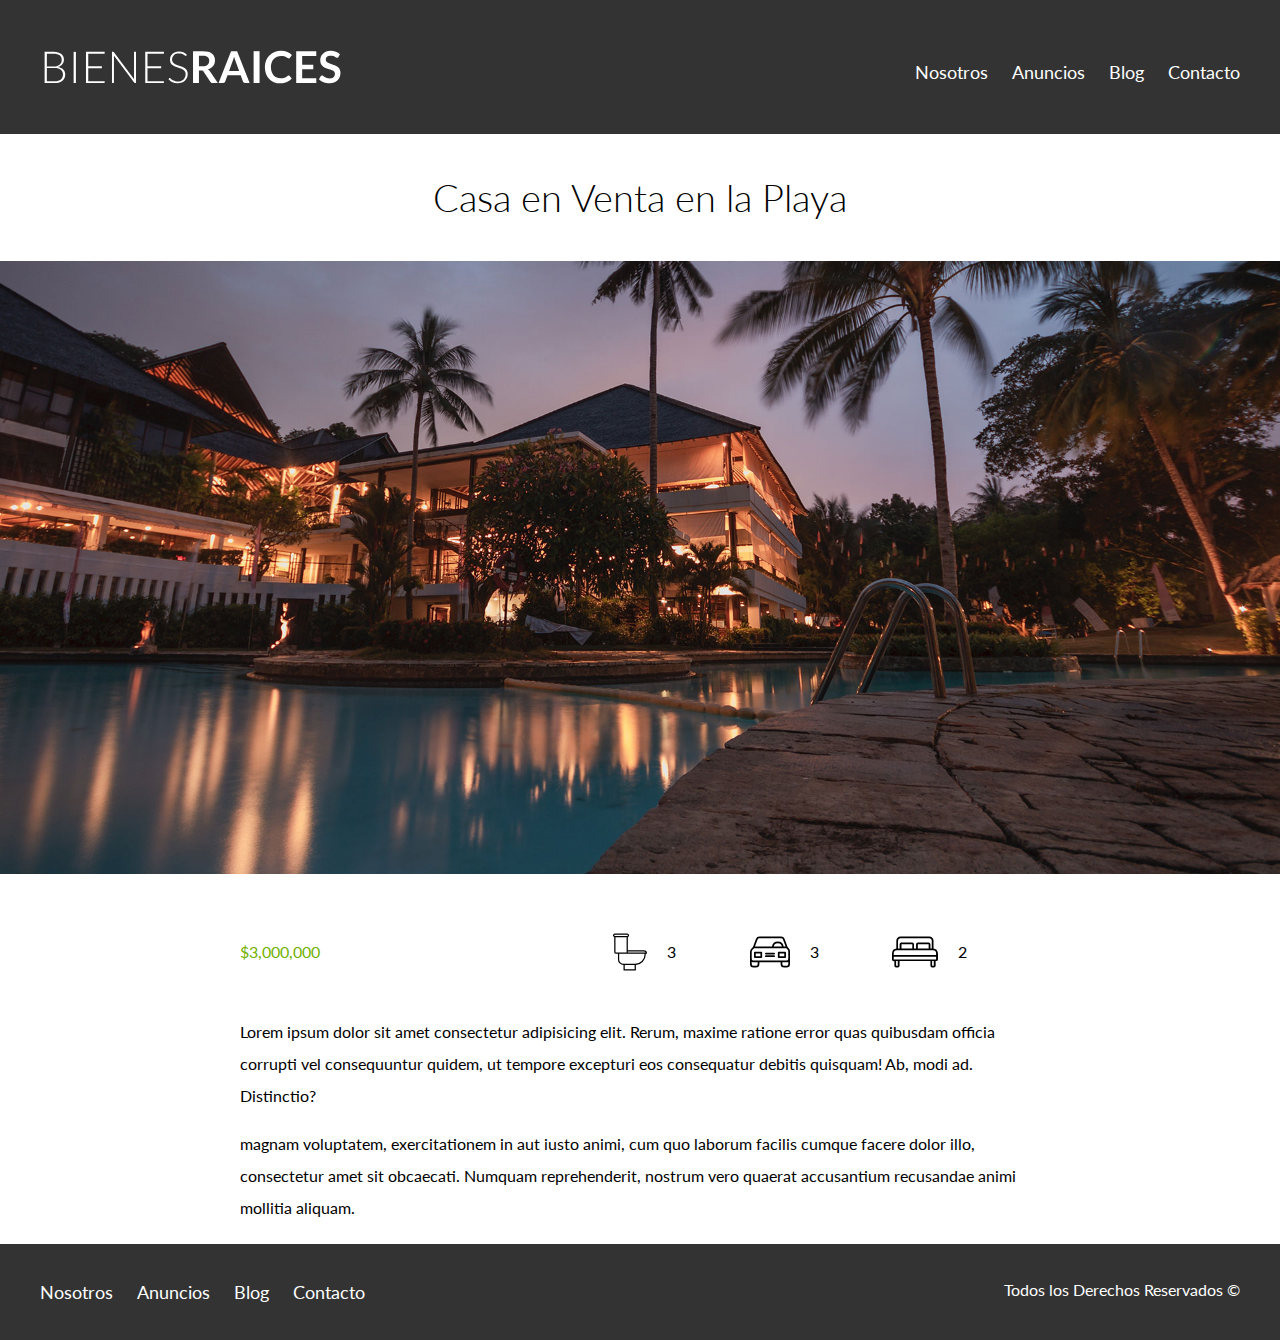
==== anuncio.html @ 2a156c4f "Subiendo los primeros archivos" ====
<!DOCTYPE html>
<html lang="en">

<head>
    <meta charset="UTF-8" />
    <meta name="viewport" content="width=device-width, initial-scale=1.0" />
    <title>Bienes Raíces</title>
    <link href="https://fonts.googleapis.com/css?family=Lato:300,400,700,900&display=swap" rel="stylesheet" />
    <link rel="stylesheet" href="css/normalize.css" />
    <link rel="stylesheet" href="css/styles.css" />
</head>

<body>
    <header class="site-header">
        <div class="contenedor contenido-header">
            <div class="barra">
                <a href="/">
                    <img src="img/logo.svg" alt="Logotipo de Bienes Raíces" />
                </a>

                <nav class="navegacion">
                    <a href="nosotros.html">Nosotros</a>
                    <a href="anuncios.html">Anuncios</a>
                    <a href="blog.html">Blog</a>
                    <a href="contacto.html">Contacto</a>
                </nav>
            </div>
        </div>
        <!-- contenedor -->
    </header>

    <h1 class="fw-300 centrar-texto">Casa en Venta en la Playa</h1>
    <img src="img/destacada.jpg" alt="Imagen Anuncio">

    <main class="contenedor seccion contenido-centrado">
        <div class="resumen-propiedad">
            <p class="precio">$3,000,000</p>
            <ul class="iconos-caracteristicas">
                <li>
                    <img src="img/icono_wc.svg" alt="icono wc" />
                    <p>3</p>
                </li>
                <li>
                    <img src="img/icono_estacionamiento.svg" alt="icono autos" />
                    <p>3</p>
                </li>
                <li>
                    <img src="img/icono_dormitorio.svg" alt="icono habitaciones" />
                    <p>2</p>
                </li>
            </ul>
        </div> <!-- .resumen-propiedad -->

        <p>Lorem ipsum dolor sit amet consectetur adipisicing elit. Rerum, maxime ratione error quas quibusdam officia
            corrupti vel consequuntur quidem, ut tempore excepturi eos consequatur debitis quisquam! Ab, modi ad.
            Distinctio?</p>

        <p> magnam voluptatem, exercitationem in aut iusto animi, cum quo laborum facilis cumque facere dolor illo,
            consectetur amet sit obcaecati. Numquam reprehenderit, nostrum vero quaerat accusantium recusandae animi
            mollitia aliquam.</p>

    </main>

    <footer class="site-footer seccion">
        <div class="contenedor contenedor-footer">
            <nav class="navegacion">
                <a href="nosotros.html">Nosotros</a>
                <a href="anuncios.html">Anuncios</a>
                <a href="blog.html">Blog</a>
                <a href="contacto.html">Contacto</a>
            </nav>
            <p class="copyright">Todos los Derechos Reservados &copy;</p>
        </div>
    </footer>
</body>

</html>
---- css/styles.css ----
html {
	box-sizing: border-box;
	font-size: 62.5%; /** Reset para REMS - 1rem = 10px **/
}
*,
*:before,
*:after {
	box-sizing: inherit;
}
body {
	font-family: 'Lato', sans-serif;
	font-size: 1.6rem;
	line-height: 2;
}

/* Globales */
img {
	max-width: 100%;
}
.contenedor {
	max-width: 120rem; /** =1200px; **/
	width: 95%;
	margin: 0 auto;
}
h1 {
	font-size: 3.8rem;
}
h2 {
	font-size: 3.4rem;
}
h3 {
	font-size: 3rem;
}
h4 {
	font-size: 2.6rem;
}

/* Utilidades*/
.seccion {
	margin-top: 2rem;
	margin-bottom: 2rem;
}
.fw-300 {
	font-weight: 300;
}
.centrar-texto {
	text-align: center;
}
.d-block {
	display: block !important;
}
.contenido-centrado {
	max-width: 800px;
}

/** Botones **/
.boton {
	color: #ffffff;
	font-weight: 700;
	text-decoration: none;
	font-size: 1.8rem;
	padding: 1rem 3rem;
	text-transform: uppercase;
	margin-top: 3rem;
	display: inline-block;
	text-align: center;
	border: none;
	display: block;
	flex: 0 0 100%;
}
@media (min-width: 768px) {
	.boton {
		display: inline-block;
		flex: 0 0 auto;
	}
}
.boton:hover {
	cursor: pointer;
}
.boton-amarillo {
	background-color: #e08709;
}
.boton-verde {
	background-color: #71b100;
}

/* Header */
.site-header {
	background-color: #333333;
	/*background: linear-gradient(to left, #333333, #e08709);*/
	padding: 1rem 0 3rem 0;
}
.site-header.inicio {
	background-image: url(../img/header.jpg);
	background-position: center center;
	background-size: cover;
	height: 100vh;
	min-height: 60rem;
}
.contenido-header {
	height: 100%;
	display: flex;
	flex-direction: column;
	justify-content: space-between;
	text-align: center;
}
@media (min-width: 768px) {
	.contenido-header {
		text-align: left;
	}
}
.contenido-header h1 {
	color: #ffffff;
	padding-bottom: 2rem;
	max-width: 60rem;
	line-height: 2;
}
.barra {
	padding-top: 3rem;
}
@media (min-width: 768px) {
	.barra {
		display: flex;
		justify-content: space-between;
		align-items: center;
	}
}

/** Navegación **/
.navegacion a {
	color: #ffffff;
	text-decoration: none;
	font-size: 2.2rem;
	display: block;
	text-align: center;
}
@media (min-width: 768px) {
	.navegacion a {
		display: inline-block;
		margin-right: 2rem;
		font-size: 1.8rem;
	}
	.navegacion a:last-of-type {
		margin-right: 0;
	}
}
.navegacion a:hover {
	color: #71b100;
}

/** Mobile-menu **/
.mobile-menu a {
	text-align: center;
}
.mobile-menu img {
	width: 5rem;
}
@media (min-width: 768px) {
	.mobile-menu {
		display: none;
	}
}
#navegacion:target {
	display: block;
}
.navegacion {
	display: none;
}
@media (min-width: 768px) {
	.navegacion {
		display: block;
	}
}

/** Íconos Nosotros **/
@media (min-width: 768px) {
	.iconos-nosotros {
		display: flex;
		justify-content: space-between;
	}
}
.icono {
	text-align: center;
	margin-bottom: 3rem;
}
.icono:last-of-type {
	margin-bottom: none;
}
@media (min-width: 768px) {
	.icono {
		flex-basis: calc(33.33% - 4rem);
	}	
}
.icono h3 {
	text-transform: uppercase;
}

/* Anuncios */
@media (min-width: 768px) {
	.contenedor-anuncios {
		display: flex;
		justify-content: space-between;
		flex-wrap: wrap;
	}
}
.anuncio {
	border: 1px solid #b5b5b5;
	background-color: #f5f5f5;
	margin-bottom: 2rem;
}
@media (min-width: 768px) {
	.anuncio {
		flex: 0 0 calc(33.3% - 1rem);
	}	
}
		
.contenido-anuncio {
	padding: 2rem;
}
.contenido-anuncio h3,
.contenido-anuncio p {
	margin: 0;
}
.precio {
	color: #71b100;
}
.iconos-caracteristicas {
	list-style: none;
	padding: 0;
	display: flex;
	justify-content: space-evenly;
	max-width: 500px;
	flex: 1;
}
.iconos-caracteristicas li {
	display: flex;
}
.iconos-caracteristicas li img {
	margin-right: 2rem;
}
.ver-todas {
	display: flex;
	justify-content: flex-end;
}


/** Contacto Home **/
.imagen-contacto {
	background-image: url(../img/encuentra.jpg);
	background-position: center center;
	background-size: cover;
	height: 40rem;
	display: flex;
	align-items: center;
}
.contenido-contacto {
	flex: 0 0 95%;
	color: #ffffff;
}
.contenido-contacto p {
	font-size: 1.8rem;
}

/** Sección inferior **/
@media (min-width: 768px) {
	.seccion-inferior {
		display: flex;
		justify-content: center;
	}
	.blog {
		flex-basis: 60%;
	}
	.testimoniales {
		flex-basis: calc(40% - 2rem);
	}
}
.entrada-blog {
	margin-bottom: 2rem;
}
@media (min-width: 768px) {
	.entrada-blog {
		display: flex;
		justify-content: space-between;
	}	
}
.entrada-blog:last-of-type {
	margin-bottom: 0;
}
@media (min-width: 768px) {
	.entrada-blog .imagen {
		flex-basis: 40%;
	}
	.entrada-blog .texto-entrada {
		flex-basis: calc(60% - 3rem);
	}
}
.texto-entrada a {
	text-decoration: none;
	color: #000000;
}
.texto-entrada h4 {
	margin: 0;
	line-height: 1.4;
}
.texto-entrada h4::after {
	content: ' ';
	display: block;
	width: 15rem;
	height: .5rem;
	background-color: #71b100;
	margin-top: 1rem;
}
.texto-entrada span {
	color: #e08709;
}

/** Testimoniales **/
.testimonial {
	background-color: #71b100;
	font-size: 2.4rem;
	padding: 2rem;
	color: #ffffff;
	border-radius: 2rem;
	line-height: 2.4;
}
.testimonial p {
	text-align: right;
}
.testimonial blockquote::before {
	content: '';
	background-image: url(../img/comilla.svg);
	display: block;
	width: 4rem;
	height: 4rem;
	position: absolute;
	left: -2rem;
}
.testimonial blockquote {
	position: relative;
	padding-left: 5rem;
	font-weight: 300;
}

/** Footer **/
.site-footer {
	background-color: #333333;
	margin: 0;
}
.contenedor-footer {
	padding: 3rem 0;
	text-align: center;
}
@media (min-width: 768px) {
	.contenedor-footer {
		display: flex;
		justify-content: space-between;
	}
}
.site-footer nav {
	display: none;
}
@media (min-width: 768px) {
	.site-footer nav {
		display: block;
	}
}
.copyright {
	margin: 0;
	color: #ffffff;
}

/** INTERNAS **/

/* Nosotros */
@media (min-width: 768px) {
	.contenido-nosotros {
		display: grid;
		grid-template-columns: repeat(2, 1fr);
		grid-column-gap: 2rem;
	}
}
.texto-nosotros blockquote {
	font-weight: 900;
	font-size: 2rem;
	margin: 0;
	padding: 3rem 0;
}

/* Anuncio */
.resumen-propiedad {
	display: flex;
	justify-content: space-between;
	align-items: center;
}

/** Contacto **/
.contacto p {
	font-size: 1.4rem;
	color: #4f4f4f;
	margin: 2rem 0 0 0;
}
legend {
	font-size: 2.4rem;
	color: #4f4f4f;
}
label {
	font-weight: 700;
	text-transform: uppercase;
	display: block;
}
input:not([type="submit"]), textarea, select {
	padding: 1rem;
	display: block;
	width: 100%;
	margin-bottom: 2rem;
	background-color: #e1e1e1;
	border: none;
	border-radius: 1rem;
}
input[type="radio"] {
	width: auto;
	margin: 0;
}
textarea {
	height: 20rem;
}
.forma-contacto {
	max-width: 30rem;
	display: flex;
	justify-content: space-between;
	align-items: center;
}
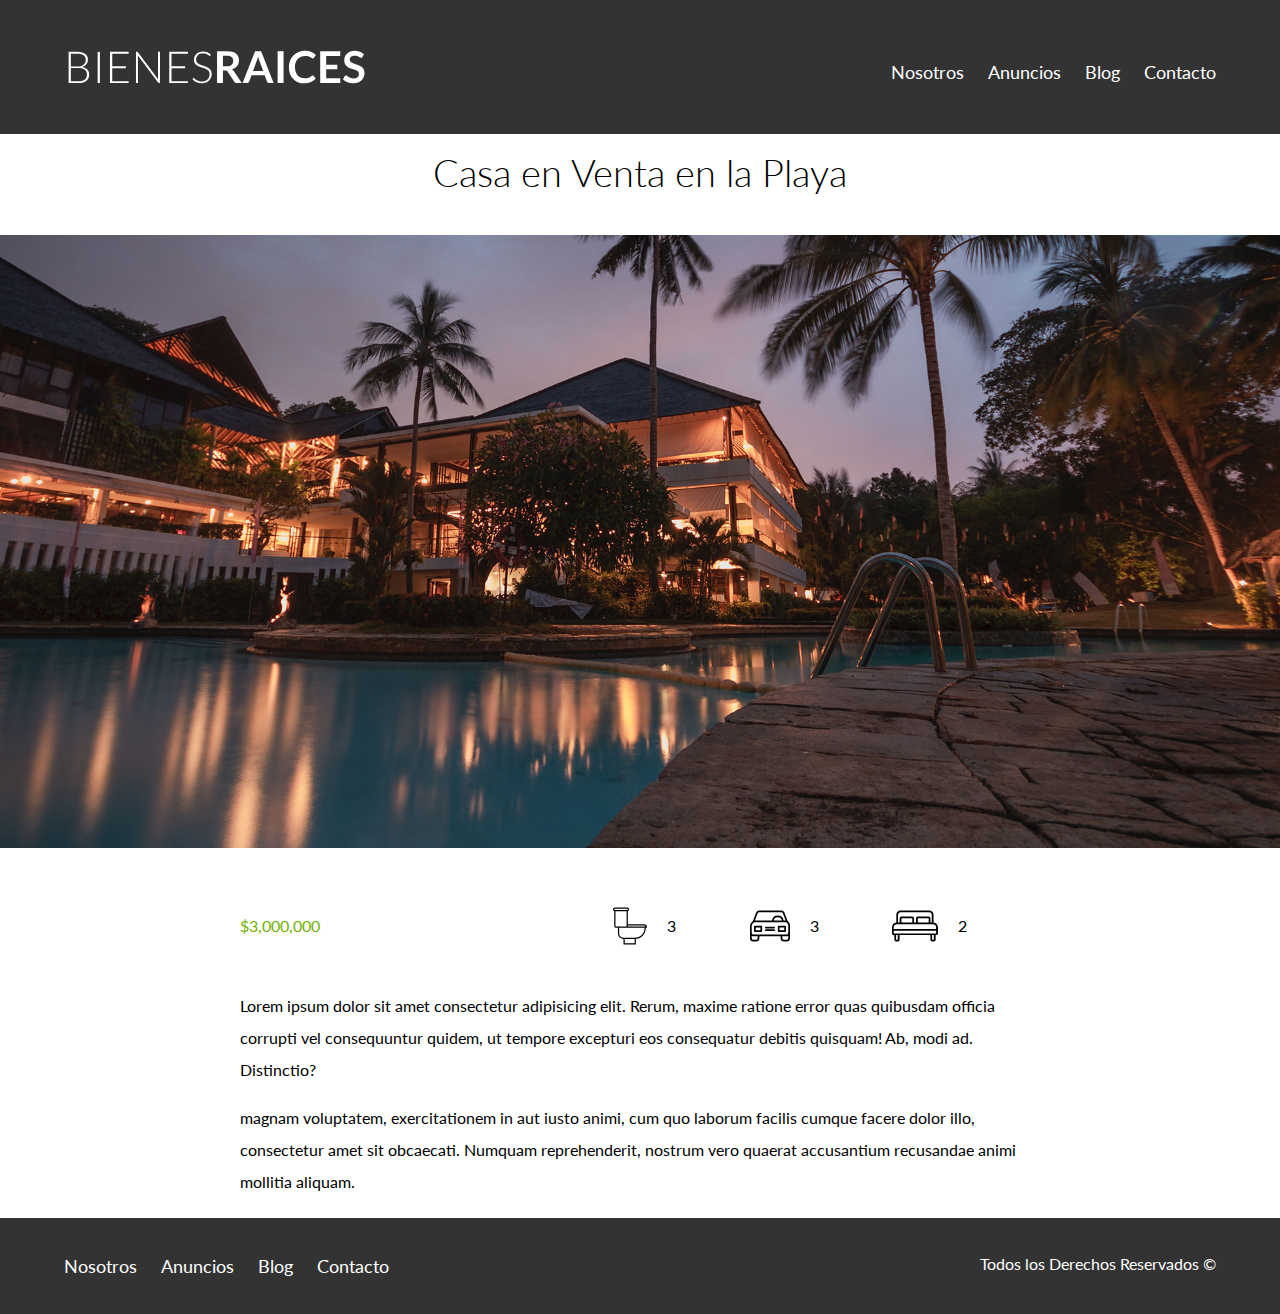
==== commit e7529765: "Reparando el bug del menú responsive" ====
--- a/anuncio.html
+++ b/anuncio.html
@@ -14,11 +14,17 @@
     <header class="site-header">
         <div class="contenedor contenido-header">
             <div class="barra">
-                <a href="/">
+                <a href="/" class="logo">
                     <img src="img/logo.svg" alt="Logotipo de Bienes Raíces" />
                 </a>
 
-                <nav class="navegacion">
+                <div class="menu-movil">
+                    <span></span>
+                    <span></span>
+                    <span></span>
+                </div>
+
+                <nav id="navegacion" class="navegacion">
                     <a href="nosotros.html">Nosotros</a>
                     <a href="anuncios.html">Anuncios</a>
                     <a href="blog.html">Blog</a>
@@ -72,6 +78,9 @@
             <p class="copyright">Todos los Derechos Reservados &copy;</p>
         </div>
     </footer>
+
+    <script src="https://cdnjs.cloudflare.com/ajax/libs/jquery/3.5.1/jquery.min.js" integrity="sha512-bLT0Qm9VnAYZDflyKcBaQ2gg0hSYNQrJ8RilYldYQ1FxQYoCLtUjuuRuZo+fjqhx/qtq/1itJ0C2ejDxltZVFg==" crossorigin="anonymous"></script>
+    <script src="js/scripts.js"></script>
 </body>
 
 </html>--- a/css/styles.css
+++ b/css/styles.css
@@ -19,8 +19,11 @@
 }
 .contenedor {
 	max-width: 120rem; /** =1200px; **/
-	width: 95%;
+	width: 90%;
 	margin: 0 auto;
+}
+h1, h2, h3, h4 {
+	margin-top: 0;
 }
 h1 {
 	font-size: 3.8rem;
@@ -80,8 +83,16 @@
 .boton-amarillo {
 	background-color: #e08709;
 }
+.boton-amarillo:hover {
+	background-color: #c27303;
+	transition: all .4s ease-in-out;
+}
 .boton-verde {
 	background-color: #71b100;
+}
+.boton-verde:hover {
+	background-color: #5c8d06;
+	transition: all .4s ease-in-out;
 }
 
 /* Header */
@@ -111,22 +122,32 @@
 }
 .contenido-header h1 {
 	color: #ffffff;
-	padding-bottom: 2rem;
 	max-width: 60rem;
-	line-height: 2;
+	line-height: 1.4;
 }
 .barra {
 	padding-top: 3rem;
-}
-@media (min-width: 768px) {
-	.barra {
-		display: flex;
-		justify-content: space-between;
-		align-items: center;
+	display: flex;
+	justify-content: space-between;
+	flex-wrap: wrap;
+	align-items: center;
+}
+.barra .logo {
+	margin: 0;
+	width: 80%;
+}
+@media (min-width: 768px) {
+	.barra .logo {
+		width: auto;
 	}
 }
 
 /** Navegación **/
+.navegacion {
+	display: none;
+	width: 100%;
+	margin-top: 2rem;
+}
 .navegacion a {
 	color: #ffffff;
 	text-decoration: none;
@@ -135,6 +156,11 @@
 	text-align: center;
 }
 @media (min-width: 768px) {
+	.navegacion {
+		display: block;
+		width: auto;
+		margin-top: 0;
+	}
 	.navegacion a {
 		display: inline-block;
 		margin-right: 2rem;
@@ -149,26 +175,19 @@
 }
 
 /** Mobile-menu **/
-.mobile-menu a {
-	text-align: center;
-}
-.mobile-menu img {
-	width: 5rem;
-}
-@media (min-width: 768px) {
-	.mobile-menu {
+.menu-movil {
+	margin-bottom: .5rem;
+}
+.menu-movil span {
+	height: 0.5rem;
+	width: 3.8rem;
+	margin-bottom: 0.6rem;
+	background-color: #ffffff;
+	display: block;
+}
+@media (min-width: 768px) {
+	.menu-movil {
 		display: none;
-	}
-}
-#navegacion:target {
-	display: block;
-}
-.navegacion {
-	display: none;
-}
-@media (min-width: 768px) {
-	.navegacion {
-		display: block;
 	}
 }
 
@@ -245,17 +264,15 @@
 
 
 /** Contacto Home **/
-.imagen-contacto {
+.contactanos {
+	color: #ffffff;
+	height: 40rem;
+	margin-top: 4.5rem;
 	background-image: url(../img/encuentra.jpg);
 	background-position: center center;
 	background-size: cover;
-	height: 40rem;
 	display: flex;
 	align-items: center;
-}
-.contenido-contacto {
-	flex: 0 0 95%;
-	color: #ffffff;
 }
 .contenido-contacto p {
 	font-size: 1.8rem;
@@ -265,7 +282,7 @@
 @media (min-width: 768px) {
 	.seccion-inferior {
 		display: flex;
-		justify-content: center;
+		justify-content: space-between;
 	}
 	.blog {
 		flex-basis: 60%;
@@ -325,6 +342,7 @@
 }
 .testimonial p {
 	text-align: right;
+	margin-right: 3rem;
 }
 .testimonial blockquote::before {
 	content: '';
